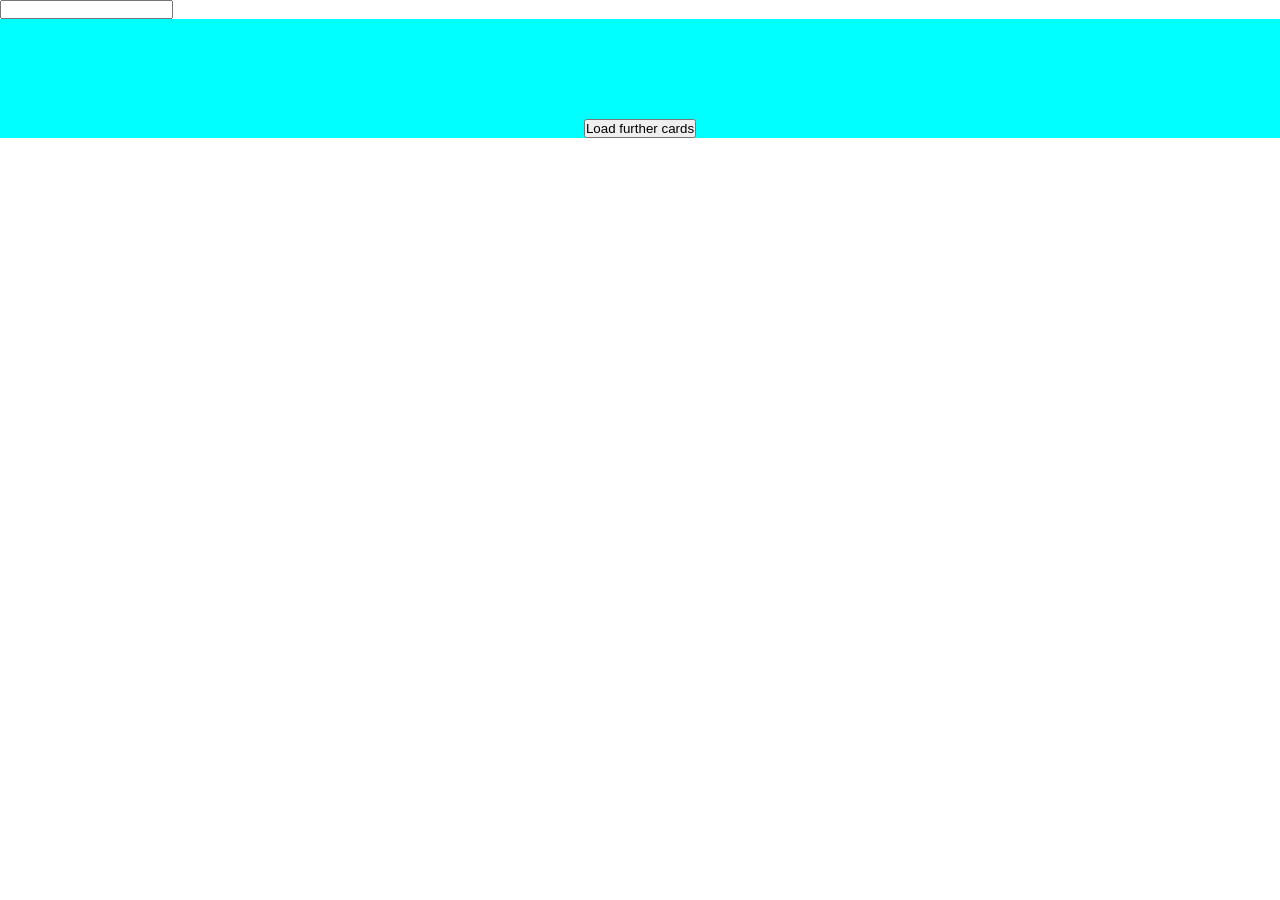
==== index.html @ 7bcc6a87 "data tags done" ====
<!doctype html>
<html lang="en">
    <head>
        <meta charset="UTF-8" />
        <meta name="viewport" content="width=device-width, initial-scale=1.0" />
        <title>Pokedex</title>

        <link rel="shortcut icon" href="./assets/icons/pokedex.png" type="image/x-icon" />

        <link rel="stylesheet" href="./styles/standard.css" />
        <link rel="stylesheet" href="style.css" />

        <script defer src="./scripts/template.js"></script>
        <script defer src="script.js"></script>
    </head>
    <body onload="init()">
        <header>
            <section id="search" class="search">
                <input data-id="search-input" id="search-input" type="text" />
                <div id="search-button-container"></div>
                <p data-id="not-found" id="search-message"></p>
            </section>
        </header>
        <main data-id="content">
            <section id="library-wrapper" class="library-wrapper"></section>
            <section id="card-loader" class="card-loader"></section>
        </main>
        <dialog data-id="dialog" id="dialog"></dialog>
        <footer></footer>
    </body>
</html>
---- styles/standard.css ----
* {
    margin: 0;
    padding: 0;
    box-sizing: border-box;
    scroll-behavior: smooth;
    position: relative;
}

body {
    h3 {
        text-transform: capitalize;
    }

    p {
        text-transform: capitalize;
    }

    button {
        cursor: pointer;
    }

    .d_none {
        display: none;
    }
}
---- style.css ----
main {
    background-color: aqua;

    .library-wrapper {
        display: flex;
        flex-wrap: wrap;
        gap: 10px;
        padding: 50px;
        justify-content: center;

        .library-cards {
            width: 100%;
            max-width: 300px;
            background-color: blue;
            color: aliceblue;
            padding: 10px;
            display: flex;
            justify-content: center;
            flex-direction: column;
            align-items: center;
            border-radius: 20px;

            .default-image {
                width: 100%;
            }
        }
    }

    .card-loader {
        display: flex;
        justify-content: center;
        align-items: center;
    }
}
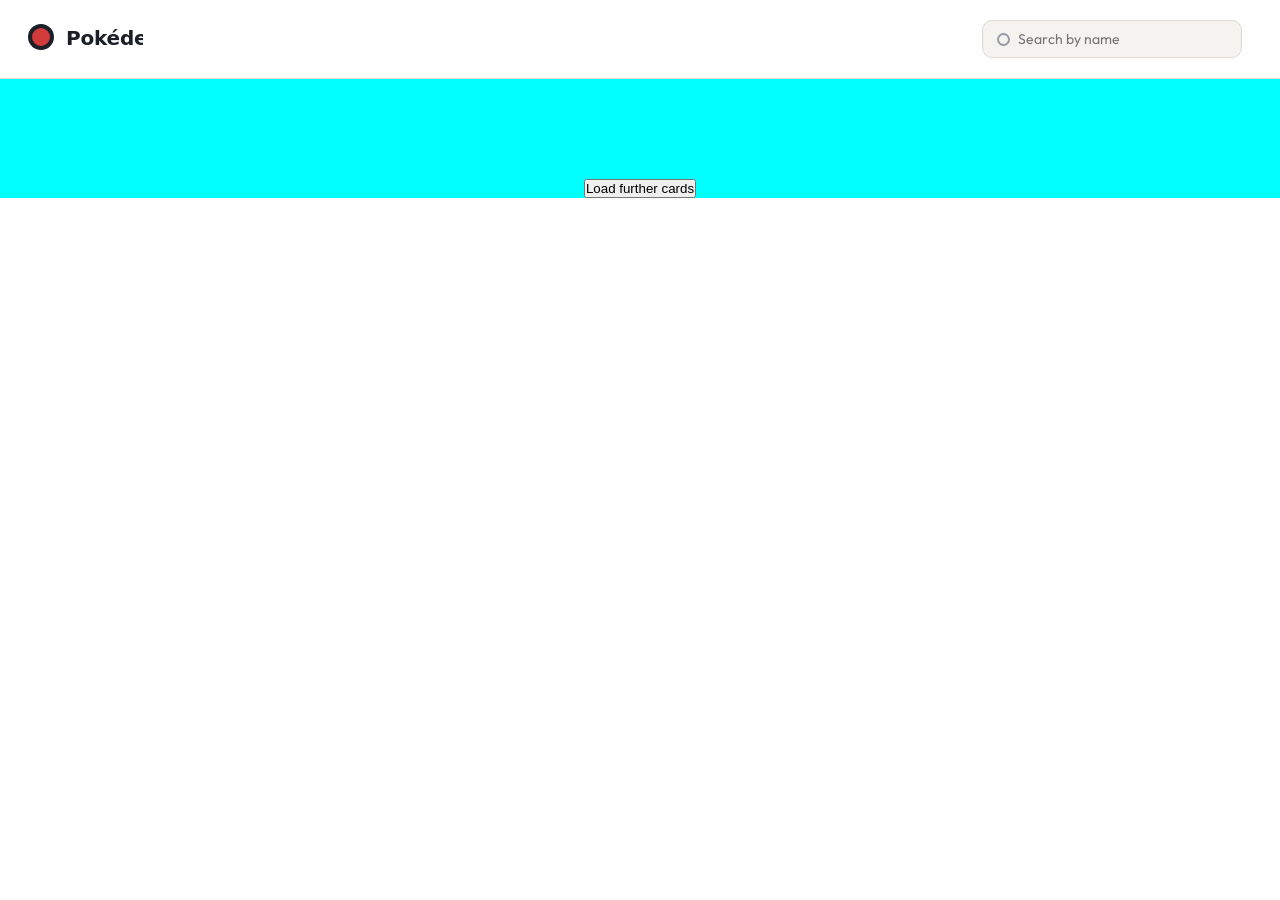
==== commit 597120c4: "design assets and header done" ====
--- a/index.html
+++ b/index.html
@@ -5,25 +5,37 @@
         <meta name="viewport" content="width=device-width, initial-scale=1.0" />
         <title>Pokedex</title>
 
-        <link rel="shortcut icon" href="./assets/icons/pokedex.png" type="image/x-icon" />
+        <link rel="shortcut icon" href="./assets/icons/pokedex-mark.svg" type="image/x-icon" />
 
         <link rel="stylesheet" href="./styles/standard.css" />
+        <link rel="stylesheet" href="./styles/fonts.css" />
+        <link rel="stylesheet" href="./styles/variables.css" />
+        <link rel="stylesheet" href="./styles/header.css" />
         <link rel="stylesheet" href="style.css" />
 
         <script defer src="./scripts/template.js"></script>
         <script defer src="script.js"></script>
     </head>
     <body onload="init()">
-        <header>
+        <header class="site-header">
+            <a href="#"><img src="./assets/img/pokedex-logo.svg" alt="pokedex-logo" /></a>
             <section id="search" class="search">
-                <input data-id="search-input" id="search-input" type="text" />
-                <div id="search-button-container"></div>
+                <label for="search-input" class="field">
+                    <span class="field-icon"></span>
+                    <input data-id="search-input" id="search-input" type="text" placeholder="Search by name" />
+                    <div id="search-button-container"></div>
+                </label>
+
                 <p data-id="not-found" id="search-message"></p>
             </section>
         </header>
         <main data-id="content">
             <section id="library-wrapper" class="library-wrapper"></section>
-            <section id="card-loader" class="card-loader"></section>
+            <section id="card-loader" class="card-loader">
+                <button data-id="load-more-button" id="load-more-button" class="" onclick="getMorePkm()">
+                    Load further cards
+                </button>
+            </section>
         </main>
         <dialog data-id="dialog" id="dialog"></dialog>
         <footer></footer>
--- a/styles/fonts.css
+++ b/styles/fonts.css
@@ -0,0 +1,48 @@
+/* outfit-regular - latin */
+@font-face {
+    font-display: swap; /* Check https://developer.mozilla.org/en-US/docs/Web/CSS/@font-face/font-display for other options. */
+    font-family: "Outfit";
+    font-style: normal;
+    font-weight: 400;
+    src: url("../assets/fonts/outfit-v15-latin-regular.woff2") format("woff2"); /* Chrome 36+, Opera 23+, Firefox 39+, Safari 12+, iOS 10+ */
+}
+/* outfit-600 - latin */
+@font-face {
+    font-display: swap; /* Check https://developer.mozilla.org/en-US/docs/Web/CSS/@font-face/font-display for other options. */
+    font-family: "Outfit";
+    font-style: normal;
+    font-weight: 600;
+    src: url("../assets/fonts/outfit-v15-latin-600.woff2") format("woff2"); /* Chrome 36+, Opera 23+, Firefox 39+, Safari 12+, iOS 10+ */
+}
+/* outfit-700 - latin */
+@font-face {
+    font-display: swap; /* Check https://developer.mozilla.org/en-US/docs/Web/CSS/@font-face/font-display for other options. */
+    font-family: "Outfit";
+    font-style: normal;
+    font-weight: 700;
+    src: url(".,/assets/fonts/outfit-v15-latin-700.woff2") format("woff2"); /* Chrome 36+, Opera 23+, Firefox 39+, Safari 12+, iOS 10+ */
+}
+/* dm-sans-regular - latin */
+@font-face {
+    font-display: swap; /* Check https://developer.mozilla.org/en-US/docs/Web/CSS/@font-face/font-display for other options. */
+    font-family: "DM Sans";
+    font-style: normal;
+    font-weight: 400;
+    src: url("../assets/fonts/dm-sans-v17-latin-regular.woff2") format("woff2"); /* Chrome 36+, Opera 23+, Firefox 39+, Safari 12+, iOS 10+ */
+}
+/* dm-sans-500 - latin */
+@font-face {
+    font-display: swap; /* Check https://developer.mozilla.org/en-US/docs/Web/CSS/@font-face/font-display for other options. */
+    font-family: "DM Sans";
+    font-style: normal;
+    font-weight: 500;
+    src: url("../assets/fonts/dm-sans-v17-latin-500.woff2") format("woff2"); /* Chrome 36+, Opera 23+, Firefox 39+, Safari 12+, iOS 10+ */
+}
+/* dm-mono-regular - latin */
+@font-face {
+    font-display: swap; /* Check https://developer.mozilla.org/en-US/docs/Web/CSS/@font-face/font-display for other options. */
+    font-family: "DM Mono";
+    font-style: normal;
+    font-weight: 400;
+    src: url("../assets/fonts/dm-mono-v16-latin-regular.woff2") format("woff2"); /* Chrome 36+, Opera 23+, Firefox 39+, Safari 12+, iOS 10+ */
+}
--- a/styles/variables.css
+++ b/styles/variables.css
@@ -0,0 +1,38 @@
+:root {
+    --normal-light: rgb(170, 158, 123);
+    --normal-base: rgb(134, 121, 88);
+    --fire-light: rgb(237, 121, 64);
+    --fire-base: rgb(196, 83, 15);
+    --water-light: rgb(66, 163, 253);
+    --water-base: rgb(13, 125, 212);
+    --electric-light: rgb(190, 155, 0);
+    --electric-base: rgb(152, 118, 0);
+    --grass-light: rgb(84, 184, 91);
+    --grass-base: rgb(41, 146, 54);
+    --ice-light: rgb(0, 185, 205);
+    --ice-base: rgb(0, 146, 167);
+    --fighting-light: rgb(241, 114, 100);
+    --fighting-base: rgb(199, 76, 65);
+    --poison-light: rgb(195, 125, 226);
+    --poison-base: rgb(157, 88, 186);
+    --ground-light: rgb(220, 137, 0);
+    --ground-base: rgb(180, 100, 0);
+    --flying-light: rgb(109, 154, 255);
+    --flying-base: rgb(75, 116, 216);
+    --psychic-light: rgb(233, 111, 163);
+    --psychic-base: rgb(191, 74, 127);
+    --bug-light: rgb(125, 177, 56);
+    --bug-base: rgb(89, 140, 0);
+    --rock-light: rgb(215, 141, 0);
+    --rock-base: rgb(176, 104, 0);
+    --ghost-light: rgb(167, 135, 246);
+    --ghost-base: rgb(131, 98, 205);
+    --dragon-light: rgb(141, 144, 255);
+    --dragon-base: rgb(106, 107, 214);
+    --dark-light: rgb(155, 155, 189);
+    --dark-base: rgb(119, 119, 151);
+    --steel-light: rgb(131, 163, 187);
+    --steel-base: rgb(95, 127, 149);
+    --fairy-light: rgb(222, 115, 189);
+    --fairy-base: rgb(181, 77, 152);
+}
--- a/styles/header.css
+++ b/styles/header.css
@@ -0,0 +1,60 @@
+.site-header {
+    display: flex;
+    align-items: center;
+    justify-content: space-between;
+    padding: 20px 28px;
+    background: white;
+    border-bottom: 1px solid rgb(223, 219, 212);
+    position: sticky;
+    top: 0;
+    z-index: 10;
+
+    .search {
+        display: flex;
+        align-items: center;
+        gap: 10px;
+        flex-wrap: wrap;
+
+        .field {
+            display: flex;
+            align-items: center;
+            gap: 8px;
+            width: 260px;
+            padding: 9px 14px;
+            border-radius: 10px;
+            background: rgb(245, 243, 239);
+            border: 1px solid rgb(223, 219, 212);
+
+            .field-icon {
+                width: 13px;
+                height: 13px;
+                flex: none;
+                border: 2px solid rgb(150, 154, 165);
+                border-radius: 50%;
+            }
+
+            input {
+                border: none;
+                background: none;
+                outline: none;
+                font-family: "Outfit";
+                font-size: 14px;
+                color: rgb(28, 31, 39);
+                width: 100%;
+            }
+            .search-input::placeholder {
+                color: rgb(150, 154, 165);
+            }
+
+            .search-button {
+                border-radius: 10px;
+                background: rgb(245, 243, 239);
+                border: 1px solid rgb(223, 219, 212);
+                padding: 3px 6px;
+                font-family: "Outfit";
+                font-size: 14px;
+                color: rgb(28, 31, 39);
+            }
+        }
+    }
+}
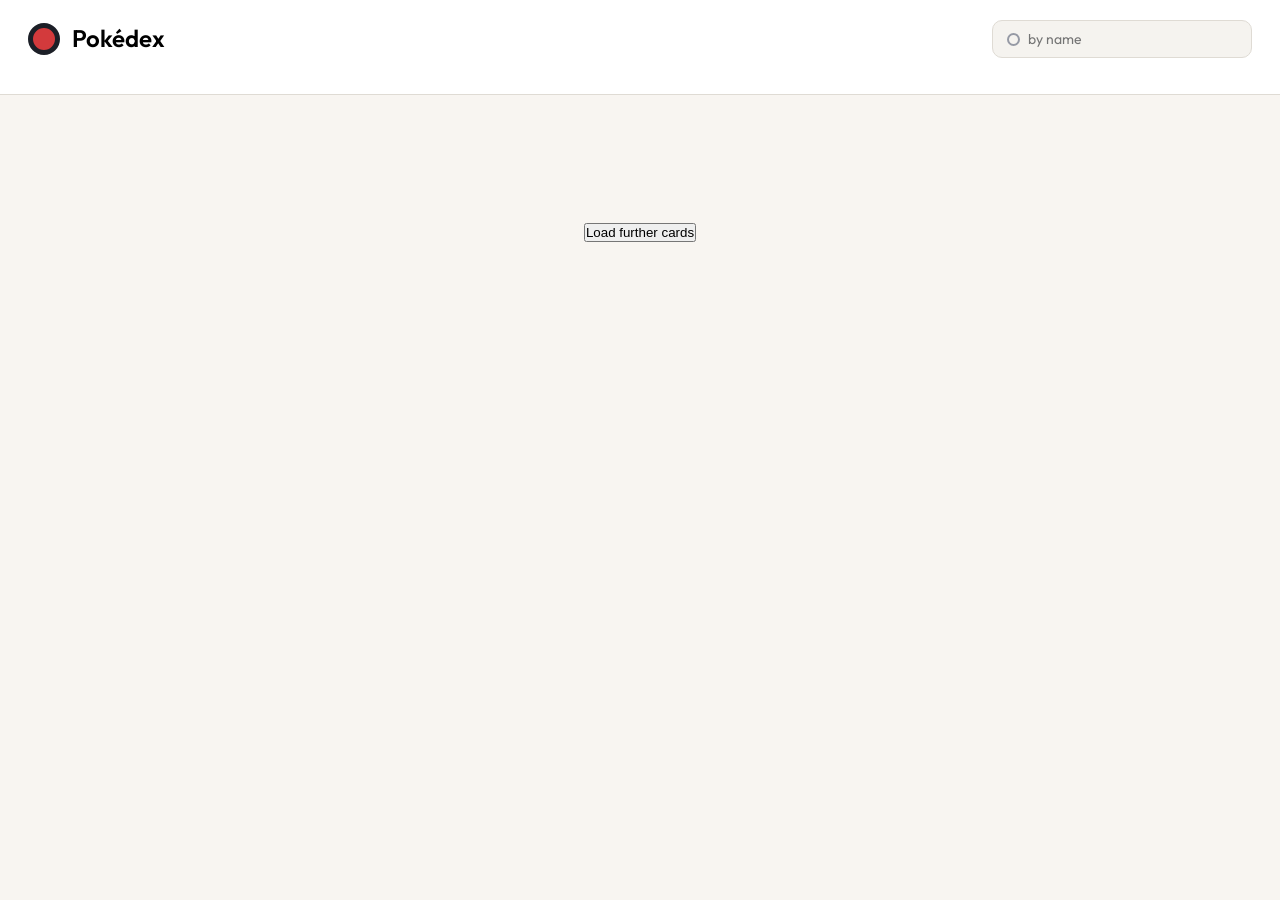
==== commit d7e4a660: "header is done" ====
--- a/index.html
+++ b/index.html
@@ -18,18 +18,23 @@
     </head>
     <body onload="init()">
         <header class="site-header">
-            <a href="#"><img src="./assets/img/pokedex-logo.svg" alt="pokedex-logo" /></a>
-            <section id="search" class="search">
-                <label for="search-input" class="field">
-                    <span class="field-icon"></span>
-                    <input data-id="search-input" id="search-input" type="text" placeholder="Search by name" />
-                    <div id="search-button-container"></div>
-                </label>
-
-                <p data-id="not-found" id="search-message"></p>
-            </section>
+            <div class="header-content">
+                <a href="#"
+                    ><img src="./assets/icons/pokedex-mark.svg" alt="pokedex-logo" /><span class="pokedex"
+                        >Pokédex</span
+                    ></a
+                >
+                <section id="search" class="search">
+                    <label for="search-input" class="field">
+                        <span class="field-icon"></span>
+                        <input data-id="search-input" id="search-input" type="text" placeholder="by name" />
+                        <div id="search-button-container"></div>
+                    </label>
+                </section>
+            </div>
         </header>
-        <main data-id="content">
+        <main data-id="content" id="content">
+            <p data-id="not-found" id="search-message"></p>
             <section id="library-wrapper" class="library-wrapper"></section>
             <section id="card-loader" class="card-loader">
                 <button data-id="load-more-button" id="load-more-button" class="" onclick="getMorePkm()">
--- a/styles/standard.css
+++ b/styles/standard.css
@@ -7,6 +7,20 @@
 }
 
 body {
+    background: rgb(248, 245, 241);
+    font-family: "DM Sans";
+    color: rgb(28, 31, 39);
+    -webkit-font-smoothing: antialiased;
+
+    a {
+        color: rgb(211, 58, 60);
+        text-decoration: none;
+    }
+
+    a:hover {
+        color: rgb(189, 44, 46);
+    }
+
     h3 {
         text-transform: capitalize;
     }
--- a/styles/header.css
+++ b/styles/header.css
@@ -1,7 +1,5 @@
 .site-header {
-    display: flex;
-    align-items: center;
-    justify-content: space-between;
+    height: 95px;
     padding: 20px 28px;
     background: white;
     border-bottom: 1px solid rgb(223, 219, 212);
@@ -9,52 +7,82 @@
     top: 0;
     z-index: 10;
 
-    .search {
+    .header-content {
+        max-width: 1400px;
+        margin: 0 auto;
         display: flex;
         align-items: center;
-        gap: 10px;
-        flex-wrap: wrap;
+        justify-content: space-between;
 
-        .field {
+        a {
+            display: flex;
+            font-family: "Outfit";
+            font-weight: 600;
+            font-size: 1.5rem;
+            gap: 12px;
+            color: black;
+        }
+
+        .search {
+            height: 100%;
             display: flex;
             align-items: center;
-            gap: 8px;
-            width: 260px;
-            padding: 9px 14px;
-            border-radius: 10px;
-            background: rgb(245, 243, 239);
-            border: 1px solid rgb(223, 219, 212);
+            gap: 10px;
+            flex-wrap: wrap;
 
-            .field-icon {
-                width: 13px;
-                height: 13px;
-                flex: none;
-                border: 2px solid rgb(150, 154, 165);
-                border-radius: 50%;
-            }
-
-            input {
-                border: none;
-                background: none;
-                outline: none;
-                font-family: "Outfit";
-                font-size: 14px;
-                color: rgb(28, 31, 39);
-                width: 100%;
-            }
-            .search-input::placeholder {
-                color: rgb(150, 154, 165);
-            }
-
-            .search-button {
+            .field {
+                display: flex;
+                align-items: center;
+                gap: 8px;
+                width: 260px;
+                padding: 9px 14px;
                 border-radius: 10px;
                 background: rgb(245, 243, 239);
                 border: 1px solid rgb(223, 219, 212);
-                padding: 3px 6px;
-                font-family: "Outfit";
-                font-size: 14px;
-                color: rgb(28, 31, 39);
+
+                .field-icon {
+                    width: 13px;
+                    height: 13px;
+                    flex: none;
+                    border: 2px solid rgb(150, 154, 165);
+                    border-radius: 50%;
+                }
+
+                input {
+                    border: none;
+                    background: none;
+                    outline: none;
+                    font-family: "Outfit";
+                    font-size: 14px;
+                    color: rgb(28, 31, 39);
+                    width: 100%;
+                }
+                .search-input::placeholder {
+                    color: rgb(150, 154, 165);
+                }
+
+                .search-button {
+                    border-radius: 10px;
+                    background: rgb(245, 243, 239);
+                    border: 1px solid rgb(223, 219, 212);
+                    padding: 3px 6px;
+                    font-family: "Outfit";
+                    font-size: 14px;
+                    color: rgb(28, 31, 39);
+                }
             }
         }
     }
 }
+
+@media (max-width: 500px) {
+    .site-header {
+        .pokedex {
+            display: none;
+        }
+
+        .search {
+            width: clamp(12.5rem, 9.8913rem + 13.0435vw, 16.25rem);
+        }
+    }
+}
--- a/style.css
+++ b/style.css
@@ -1,5 +1,7 @@
 main {
-    background-color: aqua;
+    padding: 28px;
+    max-width: 1400px;
+    margin: 0 auto;
 
     .library-wrapper {
         display: flex;
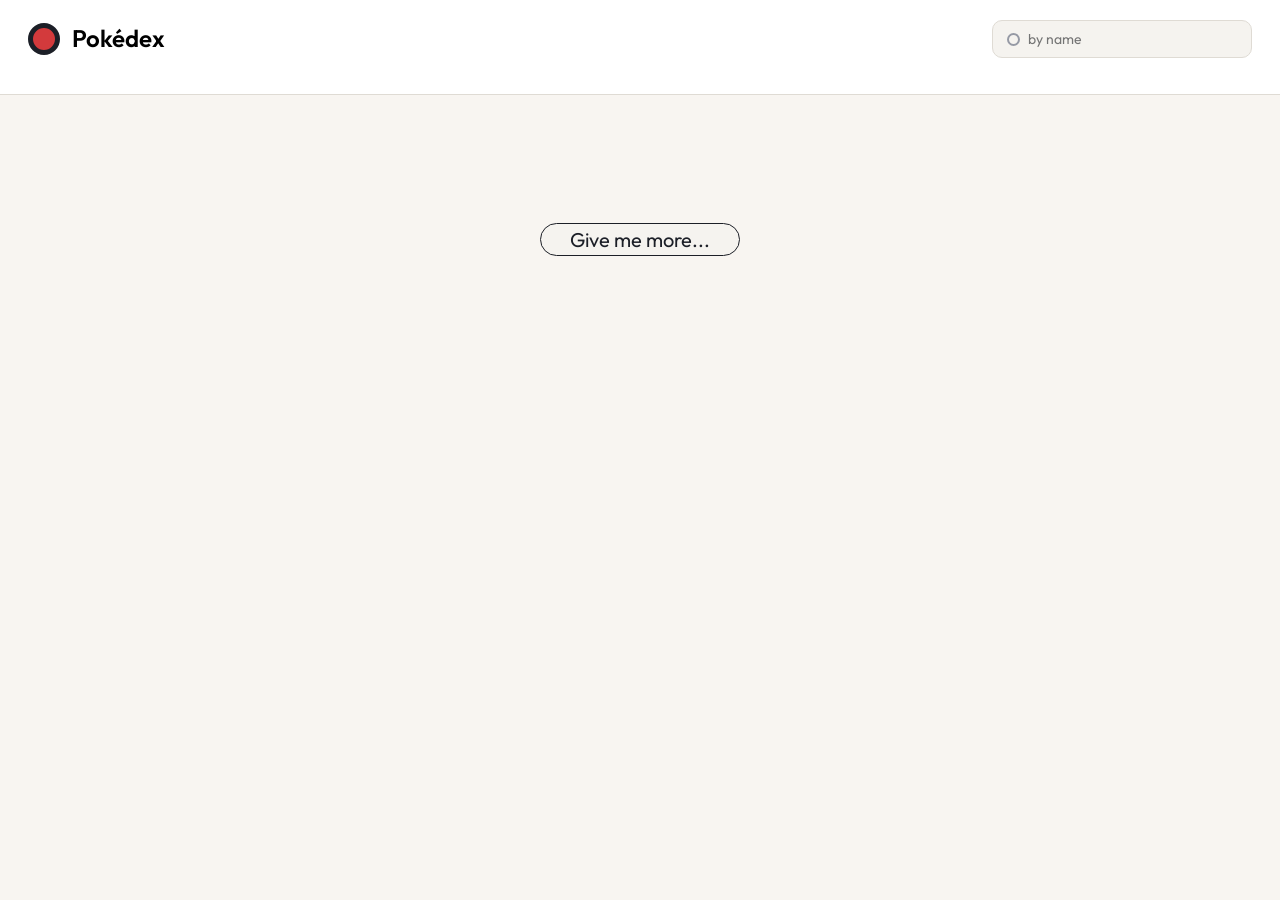
==== commit 4fa3a81f: "added closing functionilites" ====
--- a/index.html
+++ b/index.html
@@ -7,9 +7,12 @@
 
         <link rel="shortcut icon" href="./assets/icons/pokedex-mark.svg" type="image/x-icon" />
 
+        <link rel="stylesheet" href="./styles/cards.css" />
+
         <link rel="stylesheet" href="./styles/standard.css" />
         <link rel="stylesheet" href="./styles/fonts.css" />
         <link rel="stylesheet" href="./styles/variables.css" />
+        <link rel="stylesheet" href="./styles/dialog.css" />
         <link rel="stylesheet" href="./styles/header.css" />
         <link rel="stylesheet" href="style.css" />
 
@@ -34,15 +37,15 @@
             </div>
         </header>
         <main data-id="content" id="content">
-            <p data-id="not-found" id="search-message"></p>
+            <div class="search-message-wrapper">
+                <p data-id="not-found" id="search-message"></p>
+            </div>
             <section id="library-wrapper" class="library-wrapper"></section>
             <section id="card-loader" class="card-loader">
-                <button data-id="load-more-button" id="load-more-button" class="" onclick="getMorePkm()">
-                    Load further cards
-                </button>
+                <button data-id="load-more-button" id="load-more-button" onclick="getMorePkm()">Give me more...</button>
             </section>
         </main>
-        <dialog data-id="dialog" id="dialog"></dialog>
+        <dialog data-id="dialog" id="dialog" class="dialog"></dialog>
         <footer></footer>
     </body>
 </html>
--- a/styles/cards.css
+++ b/styles/cards.css
@@ -0,0 +1,87 @@
+.library-wrapper {
+    display: flex;
+    flex-wrap: wrap;
+    gap: 10px;
+    padding: 50px;
+    justify-content: center;
+
+    .library-cards {
+        appearance: none;
+        height: auto;
+        border: 1px solid var(--hairline);
+        /* to be adjusted, based on type */
+        /* background: rgb(134, 121, 88); */
+
+        padding: 16px 16px;
+        border-radius: 16px;
+        box-shadow: 0 1px 2px rgb(28 31 39 / 0.05);
+
+        button,
+        .card {
+            appearance: none;
+            text-align: left;
+            border: none;
+            background: none;
+            color: white;
+
+            display: flex;
+            flex-direction: column;
+            gap: 12px;
+            padding: 0 16px 16px;
+            overflow: hidden;
+            box-shadow: 0 1px 2px rgb(28 31 39 / 0.05);
+            position: relative;
+            isolation: isolate;
+            transition:
+                transform 220ms cubic-bezier(0.2, 0.7, 0.3, 1),
+                box-shadow 220ms ease,
+                border-color 220ms ease;
+
+            h2 {
+                font-family: "DM Mono";
+                font-size: 1rem;
+                text-align: right;
+                /* color: rgba(255, 255, 255, 0.72); */
+            }
+
+            img {
+                height: 200px;
+            }
+
+            h3 {
+                font-family: "Outfit";
+                font-weight: 600;
+                font-size: 1.5rem;
+            }
+
+            /* .types-wrapper {
+                display: flex;
+                gap: 20px;
+
+                .type {
+                    border: 1px solid white;
+                    width: fit-content;
+                    padding: 10px;
+                    border-radius: 20px;
+                }
+            } */
+        }
+    }
+
+    /* .library-cards {
+        width: 100%;
+        max-width: 300px;
+        background-color: blue;
+        color: aliceblue;
+        padding: 10px;
+        display: flex;
+        justify-content: center;
+        flex-direction: column;
+        align-items: center;
+        border-radius: 20px;
+
+        .default-image {
+            width: 100%;
+        }
+    } */
+}
--- a/styles/standard.css
+++ b/styles/standard.css
@@ -6,6 +6,11 @@
     position: relative;
 }
 
+body.no-scroll {
+    overflow: hidden;
+    scrollbar-gutter: stable;
+}
+
 body {
     background: rgb(248, 245, 241);
     font-family: "DM Sans";
@@ -21,11 +26,18 @@
         color: rgb(189, 44, 46);
     }
 
+    h2 {
+        color: white;
+    }
+
     h3 {
         text-transform: capitalize;
+        color: white;
     }
 
     p {
+        font-family: "DM Sans";
+        color: white;
         text-transform: capitalize;
     }
 
@@ -36,4 +48,465 @@
     .d_none {
         display: none;
     }
-}
+
+    .types-wrapper {
+        display: flex;
+        gap: 20px;
+
+        .type {
+            border: 1px solid white;
+            width: fit-content;
+            padding: 10px;
+            border-radius: 20px;
+        }
+    }
+}
+
+/* #region card colors */
+
+.grass {
+    background-color: var(--grass-base);
+}
+
+.fire {
+    background-color: var(--fire-base);
+}
+
+.water {
+    background-color: var(--water-base);
+}
+
+.bug {
+    background-color: var(--bug-base);
+}
+
+.normal {
+    background-color: var(--normal-base);
+}
+
+.poison {
+    background-color: var(--poison-base);
+}
+
+.electric {
+    background-color: var(--electric-base);
+}
+
+.ground {
+    background-color: var(--ground-base);
+}
+
+.fairy {
+    background-color: var(--fairy-base);
+}
+
+.flying {
+    background-color: var(--flying-base);
+}
+
+.steel {
+    background-color: var(--steel-base);
+}
+
+.dark {
+    background-color: var(--dark-base);
+}
+
+.dragon {
+    background-color: var(--dragon-base);
+}
+
+.ghost {
+    background-color: var(--ghost-base);
+}
+
+.rock {
+    background-color: var(--rock-base);
+}
+
+.psychic {
+    background-color: var(--psychic-base);
+}
+
+.fighting {
+    background-color: var(--fighting-base);
+}
+
+.ice {
+    background-color: var(--ice-base);
+}
+
+/* #rendegion card colors */
+
+/* #region card hover colors */
+.library-wrapper {
+    .library-cards.grass:hover {
+        background-color: var(--grass-light);
+        transform: translateY(-6px);
+        border-color: var(--grass-base);
+        box-shadow: 0 16px 28px -14px var(--ink);
+    }
+
+    .library-cards.fire:hover {
+        background-color: var(--fire-light);
+        transform: translateY(-6px);
+        border-color: var(--fire-base);
+        box-shadow: 0 16px 28px -14px var(--ink);
+    }
+
+    .library-cards.water:hover {
+        background-color: var(--water-light);
+        transform: translateY(-6px);
+        border-color: var(--water-base);
+        box-shadow: 0 16px 28px -14px var(--ink);
+    }
+
+    .library-cards.bug:hover {
+        background-color: var(--bug-light);
+        transform: translateY(-6px);
+        border-color: var(--bug-base);
+        box-shadow: 0 16px 28px -14px var(--ink);
+    }
+
+    .library-cards.normal:hover {
+        background-color: var(--normal-light);
+        transform: translateY(-6px);
+        border-color: var(--normal-base);
+        box-shadow: 0 16px 28px -14px var(--ink);
+    }
+
+    .library-cards.poison:hover {
+        background-color: var(--poison-light);
+        transform: translateY(-6px);
+        border-color: var(--poison-base);
+        box-shadow: 0 16px 28px -14px var(--ink);
+    }
+
+    .library-cards.electric:hover {
+        background-color: var(--electric-light);
+        transform: translateY(-6px);
+        border-color: var(--electric-base);
+        box-shadow: 0 16px 28px -14px var(--ink);
+    }
+
+    .library-cards.ground:hover {
+        background-color: var(--ground-light);
+        transform: translateY(-6px);
+        border-color: var(--ground-base);
+        box-shadow: 0 16px 28px -14px var(--ink);
+    }
+
+    .library-cards.fairy:hover {
+        background-color: var(--fairy-light);
+        transform: translateY(-6px);
+        border-color: var(--fairy-base);
+        box-shadow: 0 16px 28px -14px var(--ink);
+    }
+
+    .library-cards.flying:hover {
+        background-color: var(--flying-light);
+        transform: translateY(-6px);
+        border-color: var(--flying-base);
+        box-shadow: 0 16px 28px -14px var(--ink);
+    }
+
+    .library-cards.steel:hover {
+        background-color: var(--steel-light);
+        transform: translateY(-6px);
+        border-color: var(--steel-base);
+        box-shadow: 0 16px 28px -14px var(--ink);
+    }
+
+    .library-cards.dark:hover {
+        background-color: var(--dark-light);
+        transform: translateY(-6px);
+        border-color: var(--dark-base);
+        box-shadow: 0 16px 28px -14px var(--ink);
+    }
+
+    .library-cards.dragon:hover {
+        background-color: var(--dragon-light);
+        transform: translateY(-6px);
+        border-color: var(--dragon-base);
+        box-shadow: 0 16px 28px -14px var(--ink);
+    }
+
+    .library-cards.ghost:hover {
+        background-color: var(--ghost-light);
+        transform: translateY(-6px);
+        border-color: var(--ghost-base);
+        box-shadow: 0 16px 28px -14px var(--ink);
+    }
+
+    .library-cards.rock:hover {
+        background-color: var(--rock-light);
+        transform: translateY(-6px);
+        border-color: var(--rock-base);
+        box-shadow: 0 16px 28px -14px var(--ink);
+    }
+
+    .library-cards.psychic:hover {
+        background-color: var(--psychic-light);
+        transform: translateY(-6px);
+        border-color: var(--psychic-base);
+        box-shadow: 0 16px 28px -14px var(--ink);
+    }
+
+    .library-cards.fighting:hover {
+        background-color: var(--fighting-light);
+        transform: translateY(-6px);
+        border-color: var(--fighting-base);
+        box-shadow: 0 16px 28px -14px var(--ink);
+    }
+
+    .library-cards.ice:hover {
+        background-color: var(--ice-light);
+        transform: translateY(-6px);
+        border-color: var(--ice-base);
+        box-shadow: 0 16px 28px -14px var(--ink);
+    }
+}
+
+/* #region dialog colors */
+
+.dialog-img-text {
+    .grass {
+        border: 5px solid var(--grass-light);
+        border-radius: 50%;
+    }
+
+    .fire {
+        border: 5px solid var(--fire-light);
+        border-radius: 50%;
+    }
+
+    .water {
+        border: 5px solid var(--water-light);
+        border-radius: 50%;
+    }
+
+    .bug {
+        border: 5px solid var(--bug-light);
+        border-radius: 50%;
+    }
+
+    .normal {
+        border: 5px solid var(--normal-light);
+        border-radius: 50%;
+    }
+
+    .poison {
+        border: 5px solid var(--poison-light);
+        border-radius: 50%;
+    }
+
+    .electric {
+        border: 5px solid var(--electric-light);
+        border-radius: 50%;
+    }
+
+    .ground {
+        border: 5px solid var(--ground-light);
+        border-radius: 50%;
+    }
+
+    .fairy {
+        border: 5px solid var(--fairy-light);
+        border-radius: 50%;
+    }
+
+    .flying {
+        border: 5px solid var(--flying-light);
+        border-radius: 50%;
+    }
+
+    .steel {
+        border: 5px solid var(--steel-light);
+        border-radius: 50%;
+    }
+
+    .dark {
+        border: 5px solid var(--dark-light);
+        border-radius: 50%;
+    }
+
+    .dragon {
+        border: 5px solid var(--dragon-light);
+        border-radius: 50%;
+    }
+
+    .ghost {
+        border: 5px solid var(--ghost-light);
+        border-radius: 50%;
+    }
+
+    .rock {
+        border: 5px solid var(--rock-light);
+        border-radius: 50%;
+    }
+
+    .psychic {
+        border: 5px solid var(--psychic-light);
+        border-radius: 50%;
+    }
+
+    .fighting {
+        border: 5px solid var(--fighting-light);
+        border-radius: 50%;
+    }
+
+    .ice {
+        border: 5px solid var(--ice-light);
+        border-radius: 50%;
+    }
+}
+
+.stat-track {
+    .grass {
+        background-color: var(--grass-base);
+    }
+
+    .fire {
+        background-color: var(--fire-base);
+    }
+
+    .water {
+        background-color: var(--water-base);
+    }
+
+    .bug {
+        background-color: var(--bug-base);
+    }
+
+    .normal {
+        background-color: var(--normal-base);
+    }
+
+    .poison {
+        background-color: var(--poison-base);
+    }
+
+    .electric {
+        background-color: var(--electric-base);
+    }
+
+    .ground {
+        background-color: var(--ground-base);
+    }
+
+    .fairy {
+        background-color: var(--fairy-base);
+    }
+
+    .flying {
+        background-color: var(--flying-base);
+    }
+
+    .steel {
+        background-color: var(--steel-base);
+    }
+
+    .dark {
+        background-color: var(--dark-base);
+    }
+
+    .dragon {
+        background-color: var(--dragon-base);
+    }
+
+    .ghost {
+        background-color: var(--ghost-base);
+    }
+
+    .rock {
+        background-color: var(--rock-base);
+    }
+
+    .psychic {
+        background-color: var(--psychic-base);
+    }
+
+    .fighting {
+        background-color: var(--fighting-base);
+    }
+
+    .ice {
+        background-color: var(--ice-base);
+    }
+}
+
+.shuffle {
+    .grass:hover {
+        background-color: var(--grass-light);
+    }
+
+    .fire:hover {
+        background-color: var(--fire-light);
+    }
+
+    .water:hover {
+        background-color: var(--water-light);
+    }
+
+    .bug {
+        background-color: var(--bug-light);
+    }
+
+    .normal:hover {
+        background-color: var(--normal-light);
+    }
+
+    .poison:hover {
+        background-color: var(--poison-light);
+    }
+
+    .electric:hover {
+        background-color: var(--electric-light);
+    }
+
+    .ground:hover {
+        background-color: var(--ground-light);
+    }
+
+    .fairy:hover {
+        background-color: var(--fairy-light);
+    }
+
+    .flying:hover {
+        background-color: var(--flying-light);
+    }
+
+    .steel:hover {
+        background-color: var(--steel-light);
+    }
+
+    .dark:hover {
+        background-color: var(--dark-light);
+    }
+
+    .dragon:hover {
+        background-color: var(--dragon-light);
+    }
+
+    .ghost:hover {
+        background-color: var(--ghost-light);
+    }
+
+    .rock:hover {
+        background-color: var(--rock-light);
+    }
+
+    .psychic:hover {
+        background-color: var(--psychic-light);
+    }
+
+    .fighting:hover {
+        background-color: var(--fighting-light);
+    }
+
+    .ice:hover {
+        background-color: var(--ice-light);
+    }
+}
+
+/* #endregion dialog colors */
--- a/styles/variables.css
+++ b/styles/variables.css
@@ -1,4 +1,6 @@
 :root {
+    /* #region Pkm colors */
+
     --normal-light: rgb(170, 158, 123);
     --normal-base: rgb(134, 121, 88);
     --fire-light: rgb(237, 121, 64);
@@ -35,4 +37,17 @@
     --steel-base: rgb(95, 127, 149);
     --fairy-light: rgb(222, 115, 189);
     --fairy-base: rgb(181, 77, 152);
+
+    /* #endregion Pkm colors */
+
+    /* #region page colors  */
+
+    --hairline: rgb(224, 222, 216);
+    --surface: white;
+    --canvas: rgb(248, 245, 241);
+    --ink: rgb(28, 31, 39);
+    --ink-muted: rgb(110, 114, 121);
+    --accent: rgb(211, 58, 60);
+
+    /* #endregion page colors */
 }
--- a/styles/dialog.css
+++ b/styles/dialog.css
@@ -0,0 +1,156 @@
+.dialog {
+    margin: auto;
+    width: 600px;
+    border: none;
+    border-radius: 20px;
+
+    padding: 0;
+    background: transparent;
+    max-width: none;
+    max-height: none;
+
+    .dialog-header-wrapper {
+        display: flex;
+        justify-content: space-between;
+        padding: 20px;
+
+        .dialog-img-text {
+            display: flex;
+
+            .dialog-img-wrapper {
+                width: 200px;
+                aspect-ratio: 1;
+                padding: 12px;
+                display: grid;
+                place-items: center;
+
+                img {
+                    /* height: 200px; */
+                    width: 100%;
+                    height: 100%;
+                    object-fit: contain;
+                }
+            }
+
+            .dialog-text-wrapper {
+                display: flex;
+                flex-direction: column;
+                justify-content: space-around;
+                padding: 10px;
+
+                h2 {
+                    font-family: "DM Mono";
+                    font-size: 1rem;
+                    /* color: rgba(255, 255, 255, 0.72); */
+                }
+
+                h3 {
+                    font-family: "Outfit";
+                    font-weight: 600;
+                    font-size: 3rem;
+                }
+            }
+
+            .dialog-close-wrapper {
+                display: flex;
+                align-items: start;
+            }
+        }
+    }
+
+    .dialog-close-wrapper {
+        button {
+            background-color: none;
+            border: none;
+
+            img {
+                height: 15px;
+            }
+        }
+    }
+
+    .dialog-content {
+        background: var(--canvas);
+
+        .dialog-hw {
+            width: 100%;
+            justify-content: space-evenly;
+            display: flex;
+            padding: 10px;
+
+            .dialog-bubble {
+                width: 30%;
+                background-color: rgb(223, 219, 212);
+                border-radius: 10px;
+                padding: 10px 15px;
+            }
+
+            .hw-title {
+                color: var(--ink-muted);
+            }
+        }
+
+        p {
+            color: var(--ink);
+        }
+
+        .stats-header {
+            display: flex;
+            padding: 0px 20px;
+        }
+
+        .stats-grid {
+            display: grid;
+            grid-template-columns: auto 1fr auto auto 1fr auto;
+            gap: 12px 16px;
+            align-items: center;
+            padding: 20px;
+        }
+
+        .stat-label {
+            color: #555;
+            white-space: nowrap;
+        }
+
+        .stat-track {
+            background: #ebe9e6;
+            border-radius: 999px;
+            height: 10px;
+            overflow: hidden;
+        }
+
+        .stat-fill {
+            /* background: #b45a28; */
+            border-radius: 999px;
+            height: 100%;
+        }
+
+        .stat-value {
+            width: 30px;
+            font-weight: 600;
+            text-align: right;
+        }
+
+        .shuffle {
+            display: flex;
+            justify-content: space-around;
+            padding: 20px;
+            width: 100%;
+
+            button {
+                width: 100px;
+                border: 1px solid white;
+                color: white;
+                padding: 10px;
+                border-radius: 20px;
+                font-family: "DM Sans";
+                font-size: 1rem;
+                font-weight: 500;
+            }
+        }
+    }
+}
+
+dialog::backdrop {
+    background: rgba(0, 0, 0, 0.6);
+}
--- a/style.css
+++ b/style.css
@@ -3,7 +3,7 @@
     max-width: 1400px;
     margin: 0 auto;
 
-    .library-wrapper {
+    /* .library-wrapper {
         display: flex;
         flex-wrap: wrap;
         gap: 10px;
@@ -26,11 +26,22 @@
                 width: 100%;
             }
         }
-    }
+    } */
 
     .card-loader {
         display: flex;
         justify-content: center;
         align-items: center;
+
+        button {
+            width: 200px;
+            border-radius: 20px;
+            background: rgb(245, 243, 239);
+            border: 1px solid var(--ink);
+            padding: 3px 6px;
+            font-family: "Outfit";
+            font-size: 1.25rem;
+            color: rgb(28, 31, 39);
+        }
     }
 }
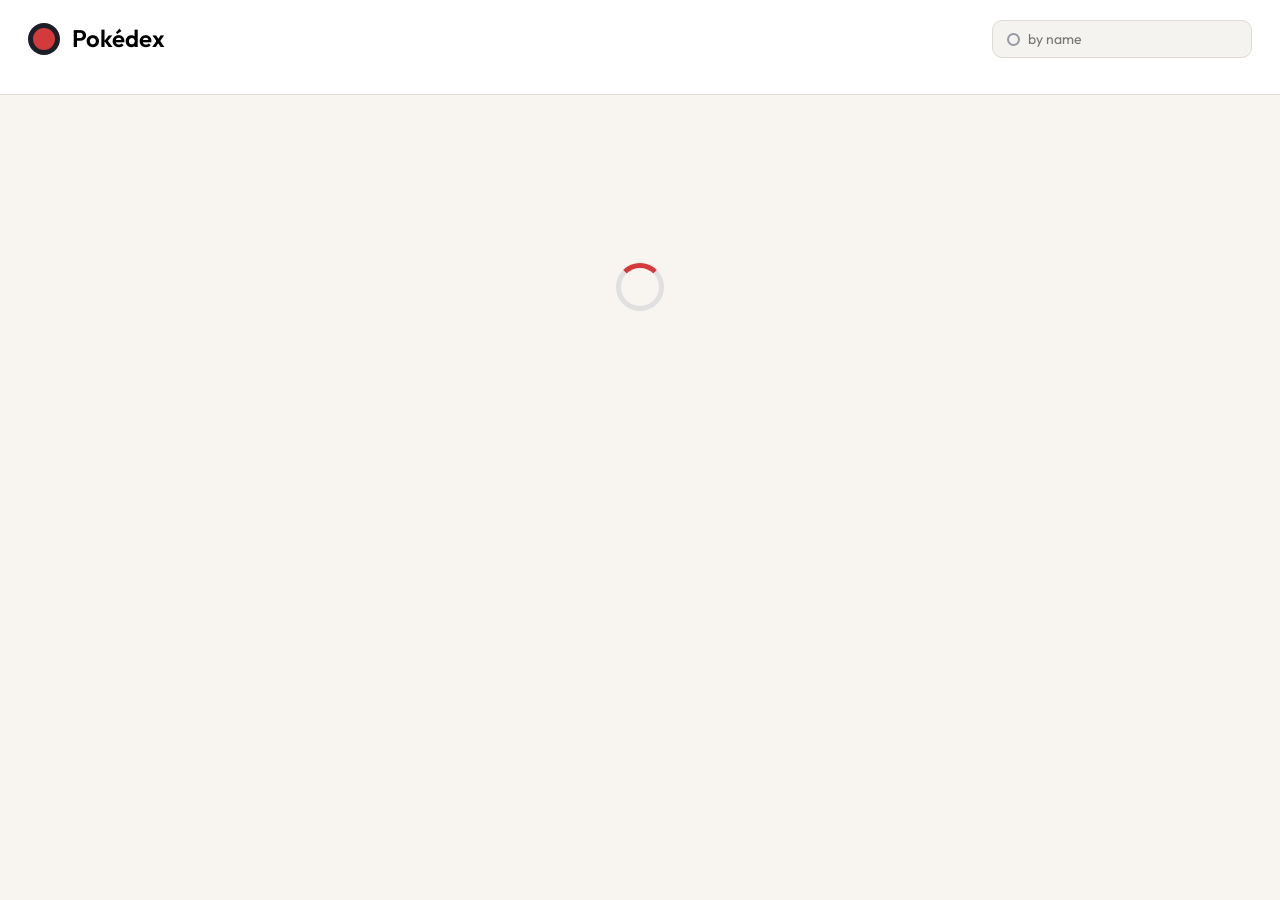
==== commit cfc8c05e: "loading spinner done" ====
--- a/index.html
+++ b/index.html
@@ -41,6 +41,7 @@
                 <p data-id="not-found" id="search-message"></p>
             </div>
             <section id="library-wrapper" class="library-wrapper"></section>
+            <div id="loader" class="loader d_none"></div>
             <section id="card-loader" class="card-loader">
                 <button data-id="load-more-button" id="load-more-button" onclick="getMorePkm()">Give me more...</button>
             </section>
--- a/styles/dialog.css
+++ b/styles/dialog.css
@@ -96,7 +96,7 @@
 
         .stats-header {
             display: flex;
-            padding: 0px 20px;
+            padding: 10px 20px 0px 20px;
         }
 
         .stats-grid {
@@ -104,7 +104,7 @@
             grid-template-columns: auto 1fr auto auto 1fr auto;
             gap: 12px 16px;
             align-items: center;
-            padding: 20px;
+            padding: 10px 20px 10px 20px;
         }
 
         .stat-label {
@@ -134,18 +134,27 @@
         .shuffle {
             display: flex;
             justify-content: space-around;
-            padding: 20px;
+            padding: 10px 20px 20px 20px;
             width: 100%;
 
             button {
-                width: 100px;
-                border: 1px solid white;
+                display: flex;
+                /* width: 100px; */
+                /* width: 140px; */
+                /* border: 1px solid white; */
+                border: none;
                 color: white;
-                padding: 10px;
-                border-radius: 20px;
+                padding: 5px;
+                /* border-radius: 20px; */
+                border-radius: 50%;
                 font-family: "DM Sans";
                 font-size: 1rem;
                 font-weight: 500;
+
+                img {
+                    width: 50px;
+                    align-self: center;
+                }
             }
         }
     }
--- a/style.css
+++ b/style.css
@@ -27,6 +27,15 @@
             }
         }
     } */
+    .loader {
+        width: 48px;
+        height: 48px;
+        margin: 40px auto;
+        border: 5px solid #e0e0e0;
+        border-top-color: var(--accent);
+        border-radius: 50%;
+        animation: spin 0.8s linear infinite;
+    }
 
     .card-loader {
         display: flex;
@@ -45,3 +54,15 @@
         }
     }
 }
+
+@keyframes spin {
+    to {
+        transform: rotate(360deg);
+    }
+}
+
+@media (prefers-reduced-motion: reduce) {
+    .loader {
+        animation-duration: 2s;
+    }
+}
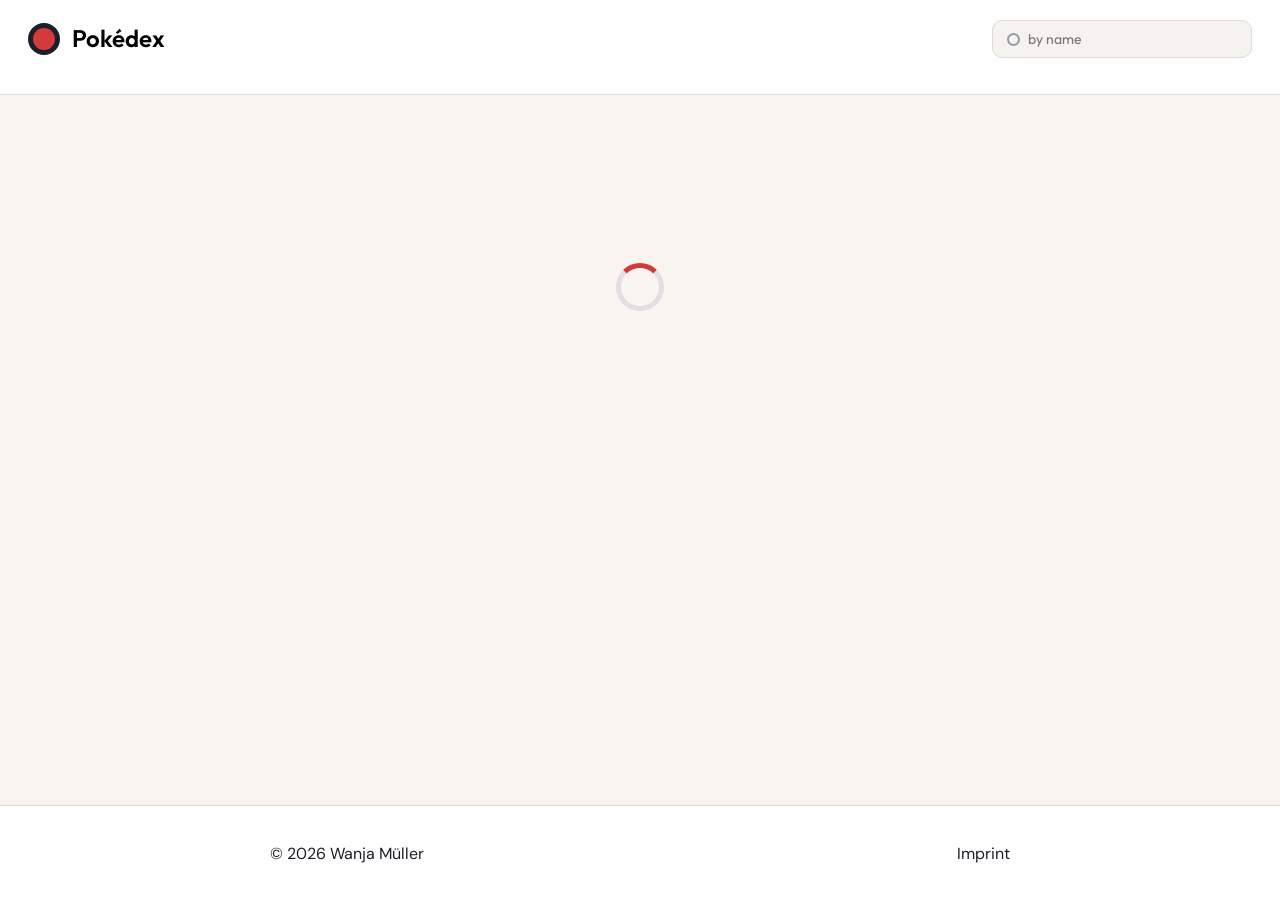
==== commit 48300949: "final v1" ====
--- a/index.html
+++ b/index.html
@@ -6,14 +6,13 @@
         <title>Pokedex</title>
 
         <link rel="shortcut icon" href="./assets/icons/pokedex-mark.svg" type="image/x-icon" />
-
         <link rel="stylesheet" href="./styles/cards.css" />
-
         <link rel="stylesheet" href="./styles/standard.css" />
         <link rel="stylesheet" href="./styles/fonts.css" />
         <link rel="stylesheet" href="./styles/variables.css" />
         <link rel="stylesheet" href="./styles/dialog.css" />
         <link rel="stylesheet" href="./styles/header.css" />
+        <link rel="stylesheet" href="./styles/footer.css" />
         <link rel="stylesheet" href="style.css" />
 
         <script defer src="./scripts/template.js"></script>
@@ -23,12 +22,11 @@
         <header class="site-header">
             <div class="header-content">
                 <a href="#"
-                    ><img src="./assets/icons/pokedex-mark.svg" alt="pokedex-logo" /><span class="pokedex"
-                        >Pokédex</span
-                    ></a
+                    ><img src="./assets/icons/pokedex-mark.svg" alt="pokedex-logo" />
+                    <h1 class="pokedex">Pokédex</h1></a
                 >
                 <section id="search" class="search">
-                    <label for="search-input" class="field">
+                    <label aria-labelledby="search-input" for="search-input" class="field">
                         <span class="field-icon"></span>
                         <input data-id="search-input" id="search-input" type="text" placeholder="by name" />
                         <div id="search-button-container"></div>
@@ -47,6 +45,11 @@
             </section>
         </main>
         <dialog data-id="dialog" id="dialog" class="dialog"></dialog>
-        <footer></footer>
+        <footer class="site-footer">
+            <div class="footer-content">
+                <p>© 2026 Wanja Müller</p>
+                <a href="./pages/imprint.html">Imprint</a>
+            </div>
+        </footer>
     </body>
 </html>
--- a/styles/cards.css
+++ b/styles/cards.css
@@ -9,9 +9,6 @@
         appearance: none;
         height: auto;
         border: 1px solid var(--hairline);
-        /* to be adjusted, based on type */
-        /* background: rgb(134, 121, 88); */
-
         padding: 16px 16px;
         border-radius: 16px;
         box-shadow: 0 1px 2px rgb(28 31 39 / 0.05);
@@ -23,7 +20,6 @@
             border: none;
             background: none;
             color: white;
-
             display: flex;
             flex-direction: column;
             gap: 12px;
@@ -31,17 +27,11 @@
             overflow: hidden;
             box-shadow: 0 1px 2px rgb(28 31 39 / 0.05);
             position: relative;
-            isolation: isolate;
-            transition:
-                transform 220ms cubic-bezier(0.2, 0.7, 0.3, 1),
-                box-shadow 220ms ease,
-                border-color 220ms ease;
 
             h2 {
                 font-family: "DM Mono";
                 font-size: 1rem;
                 text-align: right;
-                /* color: rgba(255, 255, 255, 0.72); */
             }
 
             img {
@@ -53,35 +43,6 @@
                 font-weight: 600;
                 font-size: 1.5rem;
             }
-
-            /* .types-wrapper {
-                display: flex;
-                gap: 20px;
-
-                .type {
-                    border: 1px solid white;
-                    width: fit-content;
-                    padding: 10px;
-                    border-radius: 20px;
-                }
-            } */
         }
     }
-
-    /* .library-cards {
-        width: 100%;
-        max-width: 300px;
-        background-color: blue;
-        color: aliceblue;
-        padding: 10px;
-        display: flex;
-        justify-content: center;
-        flex-direction: column;
-        align-items: center;
-        border-radius: 20px;
-
-        .default-image {
-            width: 100%;
-        }
-    } */
 }
--- a/styles/standard.css
+++ b/styles/standard.css
@@ -2,8 +2,6 @@
     margin: 0;
     padding: 0;
     box-sizing: border-box;
-    scroll-behavior: smooth;
-    position: relative;
 }
 
 body.no-scroll {
@@ -15,7 +13,6 @@
     background: rgb(248, 245, 241);
     font-family: "DM Sans";
     color: rgb(28, 31, 39);
-    -webkit-font-smoothing: antialiased;
 
     a {
         color: rgb(211, 58, 60);
@@ -138,7 +135,8 @@
 
 /* #rendegion card colors */
 
-/* #region card hover colors */
+/* #region card hover */
+
 .library-wrapper {
     .library-cards.grass:hover {
         background-color: var(--grass-light);
@@ -267,6 +265,8 @@
     }
 }
 
+/* #endregion card hover */
+
 /* #region dialog colors */
 
 .dialog-img-text {
--- a/styles/dialog.css
+++ b/styles/dialog.css
@@ -3,7 +3,6 @@
     width: 600px;
     border: none;
     border-radius: 20px;
-
     padding: 0;
     background: transparent;
     max-width: none;
@@ -25,7 +24,6 @@
                 place-items: center;
 
                 img {
-                    /* height: 200px; */
                     width: 100%;
                     height: 100%;
                     object-fit: contain;
@@ -41,7 +39,6 @@
                 h2 {
                     font-family: "DM Mono";
                     font-size: 1rem;
-                    /* color: rgba(255, 255, 255, 0.72); */
                 }
 
                 h3 {
@@ -60,7 +57,7 @@
 
     .dialog-close-wrapper {
         button {
-            background-color: none;
+            background-color: transparent;
             border: none;
 
             img {
@@ -78,11 +75,36 @@
             display: flex;
             padding: 10px;
 
-            .dialog-bubble {
-                width: 30%;
+            .wrapper-hw {
+                display: flex;
+                width: 40%;
+                gap: 20px;
+
+                .dialog-bubble {
+                    width: 50%;
+                    background-color: rgb(223, 219, 212);
+                    border-radius: 10px;
+                    padding: 10px 15px;
+
+                    .height {
+                        text-transform: none;
+                    }
+                }
+            }
+
+            .dialog-bubble-ability {
+                width: 50%;
                 background-color: rgb(223, 219, 212);
                 border-radius: 10px;
                 padding: 10px 15px;
+
+                .abilities {
+                    display: flex;
+                }
+
+                .ab-title {
+                    color: var(--ink-muted);
+                }
             }
 
             .hw-title {
@@ -120,7 +142,6 @@
         }
 
         .stat-fill {
-            /* background: #b45a28; */
             border-radius: 999px;
             height: 100%;
         }
@@ -139,13 +160,9 @@
 
             button {
                 display: flex;
-                /* width: 100px; */
-                /* width: 140px; */
-                /* border: 1px solid white; */
                 border: none;
                 color: white;
                 padding: 5px;
-                /* border-radius: 20px; */
                 border-radius: 50%;
                 font-family: "DM Sans";
                 font-size: 1rem;
@@ -163,3 +180,74 @@
 dialog::backdrop {
     background: rgba(0, 0, 0, 0.6);
 }
+
+@media screen and (max-width: 699px) {
+    .dialog.open {
+        width: 100%;
+        display: flex;
+        position: fixed;
+        bottom: 0px;
+        margin: 0;
+        top: auto;
+        border-radius: 20px 20px 0px 0px;
+    }
+
+    .dialog .focus-card {
+        width: 100%;
+    }
+
+    .dialog .dialog-header-wrapper {
+        flex-direction: column-reverse;
+        align-items: center;
+    }
+
+    .dialog .dialog-header-wrapper .dialog-close-wrapper {
+        display: flex;
+        justify-content: flex-end;
+        width: 100%;
+    }
+
+    .dialog .dialog-img-text {
+        flex-direction: column;
+        width: 100%;
+        align-items: center;
+    }
+
+    .dialog .dialog-img-text .dialog-text-wrapper {
+        align-items: center;
+        gap: 10px;
+    }
+
+    .dialog .dialog-content .dialog-hw {
+        flex-direction: column;
+        gap: 20px;
+    }
+
+    .dialog .dialog-content .dialog-hw .wrapper-hw {
+        width: 100%;
+    }
+
+    .dialog .dialog-content .dialog-hw .dialog-bubble-ability {
+        width: 100%;
+    }
+
+    .dialog .dialog-content .stats-grid {
+        grid-template-columns: auto 1fr auto;
+    }
+}
+
+@media screen and (max-width: 450px) {
+    .dialog .dialog-header-wrapper .dialog-img-text .dialog-img-wrapper {
+        width: 150px;
+        aspect-ratio: 1;
+        padding: 12px;
+    }
+
+    dialog .dialog-header-wrapper .dialog-img-text .dialog-text-wrapper {
+        gap: 5px;
+    }
+
+    .dialog .dialog-header-wrapper .dialog-img-text .dialog-text-wrapper .name {
+        font-size: 2rem;
+    }
+}
--- a/styles/header.css
+++ b/styles/header.css
@@ -16,11 +16,14 @@
 
         a {
             display: flex;
-            font-family: "Outfit";
-            font-weight: 600;
-            font-size: 1.5rem;
             gap: 12px;
-            color: black;
+
+            h1 {
+                font-family: "Outfit";
+                font-weight: 600;
+                font-size: 1.5rem;
+                color: black;
+            }
         }
 
         .search {
--- a/styles/footer.css
+++ b/styles/footer.css
@@ -0,0 +1,26 @@
+.site-footer {
+    height: 95px;
+    background: white;
+    border-top: 1px solid rgb(223, 219, 212);
+
+    .footer-content {
+        max-width: 1400px;
+        margin: 0 auto;
+        height: 100%;
+        padding: 20px 28px;
+        display: flex;
+        justify-content: space-around;
+        gap: 50px;
+        align-items: center;
+        font-size: 1rem;
+
+        p {
+            color: var(--ink);
+        }
+
+        a {
+            text-decoration: none;
+            color: var(--ink);
+        }
+    }
+}
--- a/style.css
+++ b/style.css
@@ -2,31 +2,19 @@
     padding: 28px;
     max-width: 1400px;
     margin: 0 auto;
+    min-height: calc(100dvh - 190px);
 
-    /* .library-wrapper {
+    .search-message-wrapper {
         display: flex;
-        flex-wrap: wrap;
-        gap: 10px;
-        padding: 50px;
         justify-content: center;
 
-        .library-cards {
-            width: 100%;
-            max-width: 300px;
-            background-color: blue;
-            color: aliceblue;
-            padding: 10px;
-            display: flex;
-            justify-content: center;
-            flex-direction: column;
-            align-items: center;
-            border-radius: 20px;
+        p {
+            color: var(--ink);
+            font-size: 2rem;
+            font-weight: 500;
+        }
+    }
 
-            .default-image {
-                width: 100%;
-            }
-        }
-    } */
     .loader {
         width: 48px;
         height: 48px;
